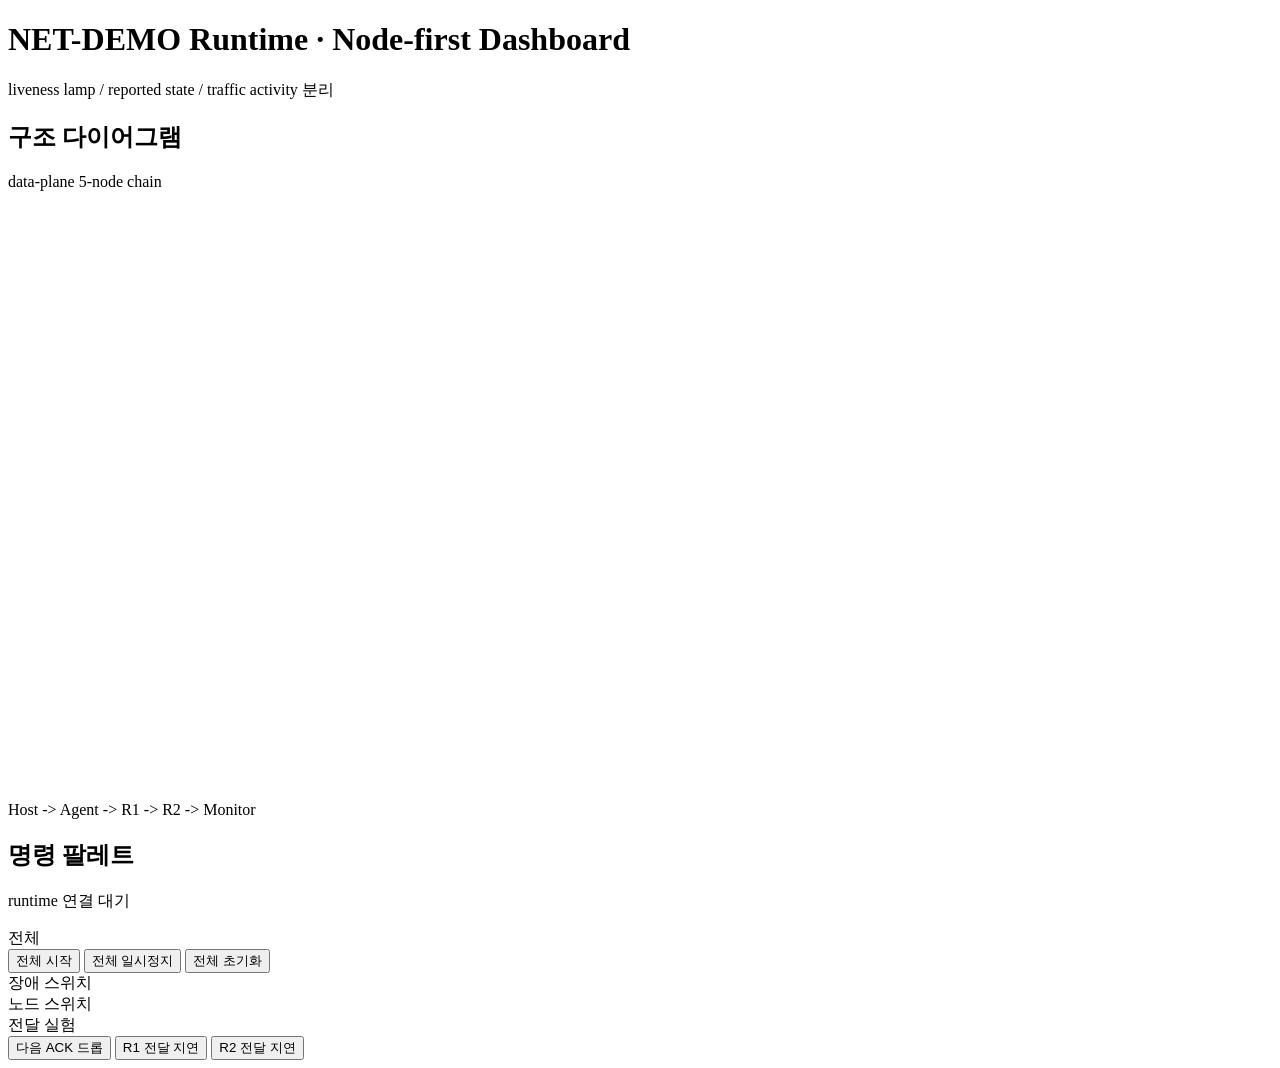
==== web_ui/static/index.html @ 619d0aa9 "Add web UI runtime Ultraworked with [Sisyphus](https://github.com/code-yeongyu/oh-my-openagent)  Co-" ====
<!doctype html>
<html lang="ko">
  <head>
    <meta charset="utf-8" />
    <meta name="viewport" content="width=device-width, initial-scale=1" />
    <title>NW Runtime Web UI</title>
    <link rel="stylesheet" href="/app.css" />
  </head>
  <body>
    <div class="app-shell">
      <header class="summary-card" aria-label="runtime summary">
        <div>
          <h1>NET-DEMO Runtime · Node-first Dashboard</h1>
          <p>liveness lamp / reported state / traffic activity 분리</p>
        </div>
        <div id="summary-metrics" class="summary-metrics" aria-live="polite"></div>
      </header>

      <main class="main-stack">
        <section class="diagram-card" aria-label="구조 다이어그램">
          <div class="diagram-heading">
            <h2>구조 다이어그램</h2>
            <span>data-plane 5-node chain</span>
          </div>
          <div class="diagram-scroll">
            <div id="diagram-canvas" class="diagram-canvas" data-testid="diagram-overlay-host">
              <svg id="data-path-svg" class="data-path-svg" viewBox="0 0 1460 700" fill="none" aria-hidden="true">
                <defs>
                  <marker id="arrow-blue" markerWidth="10" markerHeight="10" refX="8" refY="5" orient="auto">
                    <path d="M0,0 L10,5 L0,10 z" fill="#0ea5e9"></path>
                  </marker>
                  <marker id="arrow-gray" markerWidth="10" markerHeight="10" refX="8" refY="5" orient="auto">
                    <path d="M0,0 L10,5 L0,10 z" fill="#94a3b8"></path>
                  </marker>
                  <marker id="arrow-green" markerWidth="10" markerHeight="10" refX="8" refY="5" orient="auto">
                    <path d="M0,0 L10,5 L0,10 z" fill="#10b981"></path>
                  </marker>
                  <marker id="arrow-orange" markerWidth="10" markerHeight="10" refX="8" refY="5" orient="auto">
                    <path d="M0,0 L10,5 L0,10 z" fill="#f97316"></path>
                  </marker>
                  <marker id="arrow-red" markerWidth="10" markerHeight="10" refX="8" refY="5" orient="auto">
                    <path d="M0,0 L10,5 L0,10 z" fill="#ef4444"></path>
                  </marker>
                </defs>
                <g id="data-path" data-testid="data-path"></g>
              </svg>
              <div class="path-label">Host -&gt; Agent -&gt; R1 -&gt; R2 -&gt; Monitor</div>
              <div id="node-layer" class="node-layer"></div>
              <aside id="detail-inspector" class="detail-inspector-overlay" data-testid="node-detail-inspector" data-overlay="diagram" data-detail-state="closed" hidden>
                <div id="detail-inspector-inner" class="detail-inspector-inner"></div>
              </aside>
            </div>
          </div>
        </section>

        <section class="control-strip" aria-label="명령 팔레트">
          <div>
            <h2>명령 팔레트</h2>
            <p id="runtime-status" aria-live="polite">runtime 연결 대기</p>
          </div>
          <div class="control-groups">
            <div class="control-group control-group-system" aria-label="전체 제어">
              <span class="control-group-title">전체</span>
              <div class="command-buttons">
                <button data-command="start">전체 시작</button>
                <button data-command="pause">전체 일시정지</button>
                <button data-command="reset">전체 초기화</button>
              </div>
            </div>
            <div class="control-group control-group-fault" aria-label="장애 스위치">
              <span class="control-group-title">장애 스위치</span>
              <div id="fault-switches" class="switch-grid"></div>
            </div>
            <div class="control-group control-group-node" aria-label="노드 스위치">
              <span class="control-group-title">노드 스위치</span>
              <div id="node-switches" class="switch-grid"></div>
            </div>
            <div class="control-group control-group-experiment" aria-label="전달 실험">
              <span class="control-group-title">전달 실험</span>
              <div class="command-buttons">
                <button data-command="ackdrop">다음 ACK 드롭</button>
                <button data-command="delay r1 1.5">R1 전달 지연</button>
                <button data-command="delay r2 1.5">R2 전달 지연</button>
              </div>
            </div>
          </div>
        </section>

      </main>
    </div>
    <script src="/app.js"></script>
  </body>
</html>
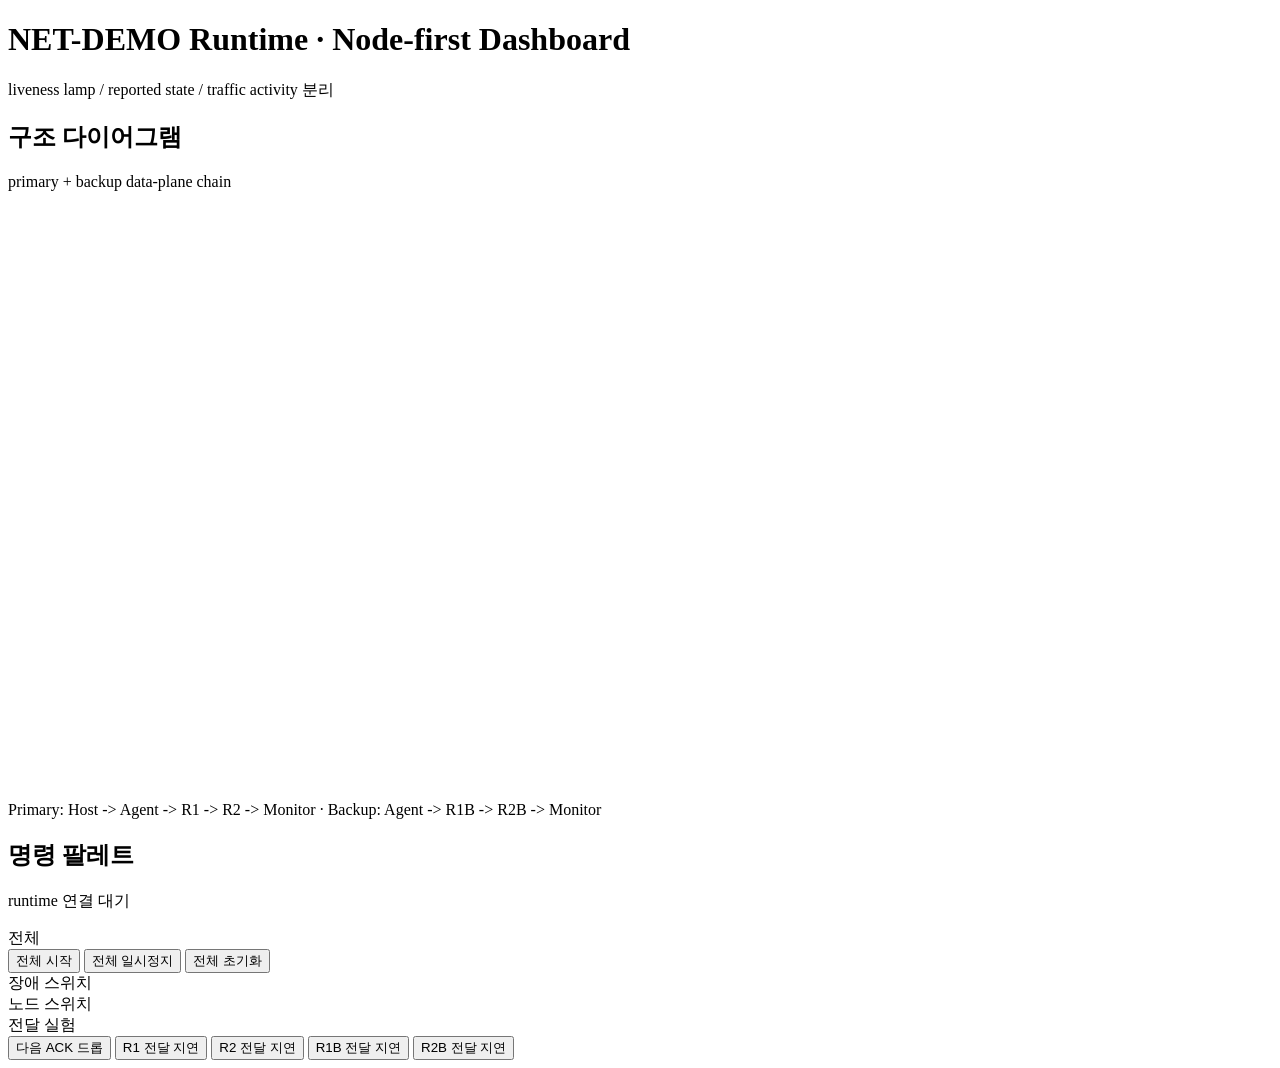
==== commit 801482f9: "Update controller and Web UI routing surface" ====
--- a/web_ui/static/index.html
+++ b/web_ui/static/index.html
@@ -20,7 +20,7 @@
         <section class="diagram-card" aria-label="구조 다이어그램">
           <div class="diagram-heading">
             <h2>구조 다이어그램</h2>
-            <span>data-plane 5-node chain</span>
+            <span>primary + backup data-plane chain</span>
           </div>
           <div class="diagram-scroll">
             <div id="diagram-canvas" class="diagram-canvas" data-testid="diagram-overlay-host">
@@ -44,7 +44,7 @@
                 </defs>
                 <g id="data-path" data-testid="data-path"></g>
               </svg>
-              <div class="path-label">Host -&gt; Agent -&gt; R1 -&gt; R2 -&gt; Monitor</div>
+              <div class="path-label">Primary: Host -&gt; Agent -&gt; R1 -&gt; R2 -&gt; Monitor · Backup: Agent -&gt; R1B -&gt; R2B -&gt; Monitor</div>
               <div id="node-layer" class="node-layer"></div>
               <aside id="detail-inspector" class="detail-inspector-overlay" data-testid="node-detail-inspector" data-overlay="diagram" data-detail-state="closed" hidden>
                 <div id="detail-inspector-inner" class="detail-inspector-inner"></div>
@@ -81,6 +81,8 @@
                 <button data-command="ackdrop">다음 ACK 드롭</button>
                 <button data-command="delay r1 1.5">R1 전달 지연</button>
                 <button data-command="delay r2 1.5">R2 전달 지연</button>
+                <button data-command="delay r1b 1.5">R1B 전달 지연</button>
+                <button data-command="delay r2b 1.5">R2B 전달 지연</button>
               </div>
             </div>
           </div>
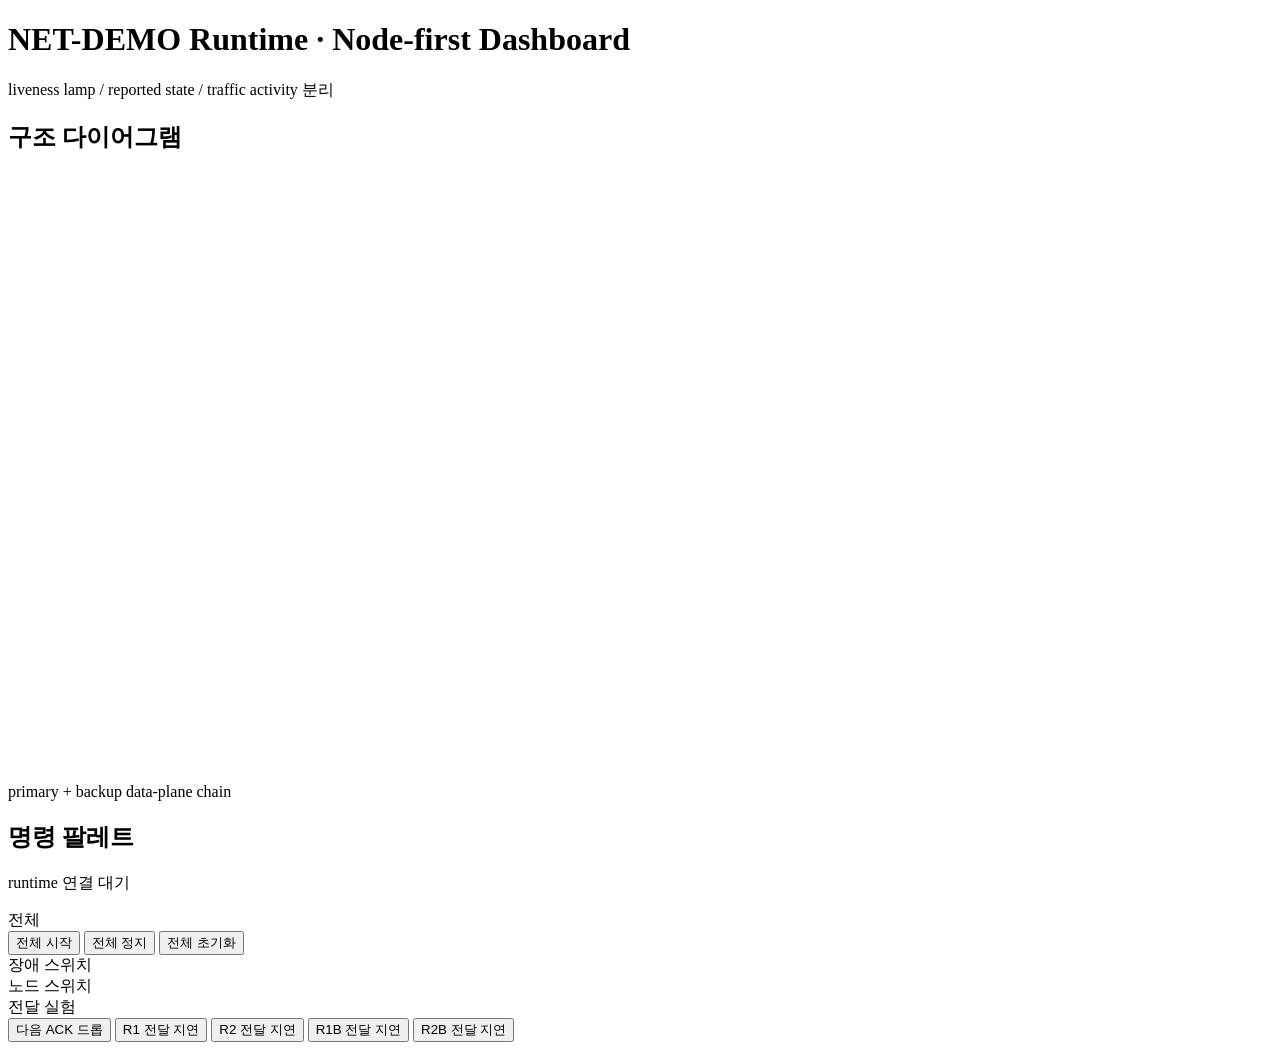
==== commit ccfdab8b: "Update Web UI route path semantics" ====
--- a/web_ui/static/index.html
+++ b/web_ui/static/index.html
@@ -20,7 +20,6 @@
         <section class="diagram-card" aria-label="구조 다이어그램">
           <div class="diagram-heading">
             <h2>구조 다이어그램</h2>
-            <span>primary + backup data-plane chain</span>
           </div>
           <div class="diagram-scroll">
             <div id="diagram-canvas" class="diagram-canvas" data-testid="diagram-overlay-host">
@@ -44,7 +43,7 @@
                 </defs>
                 <g id="data-path" data-testid="data-path"></g>
               </svg>
-              <div class="path-label">Primary: Host -&gt; Agent -&gt; R1 -&gt; R2 -&gt; Monitor · Backup: Agent -&gt; R1B -&gt; R2B -&gt; Monitor</div>
+              <div class="path-label">primary + backup data-plane chain</div>
               <div id="node-layer" class="node-layer"></div>
               <aside id="detail-inspector" class="detail-inspector-overlay" data-testid="node-detail-inspector" data-overlay="diagram" data-detail-state="closed" hidden>
                 <div id="detail-inspector-inner" class="detail-inspector-inner"></div>
@@ -63,7 +62,7 @@
               <span class="control-group-title">전체</span>
               <div class="command-buttons">
                 <button data-command="start">전체 시작</button>
-                <button data-command="pause">전체 일시정지</button>
+                <button data-command="pause">전체 정지</button>
                 <button data-command="reset">전체 초기화</button>
               </div>
             </div>
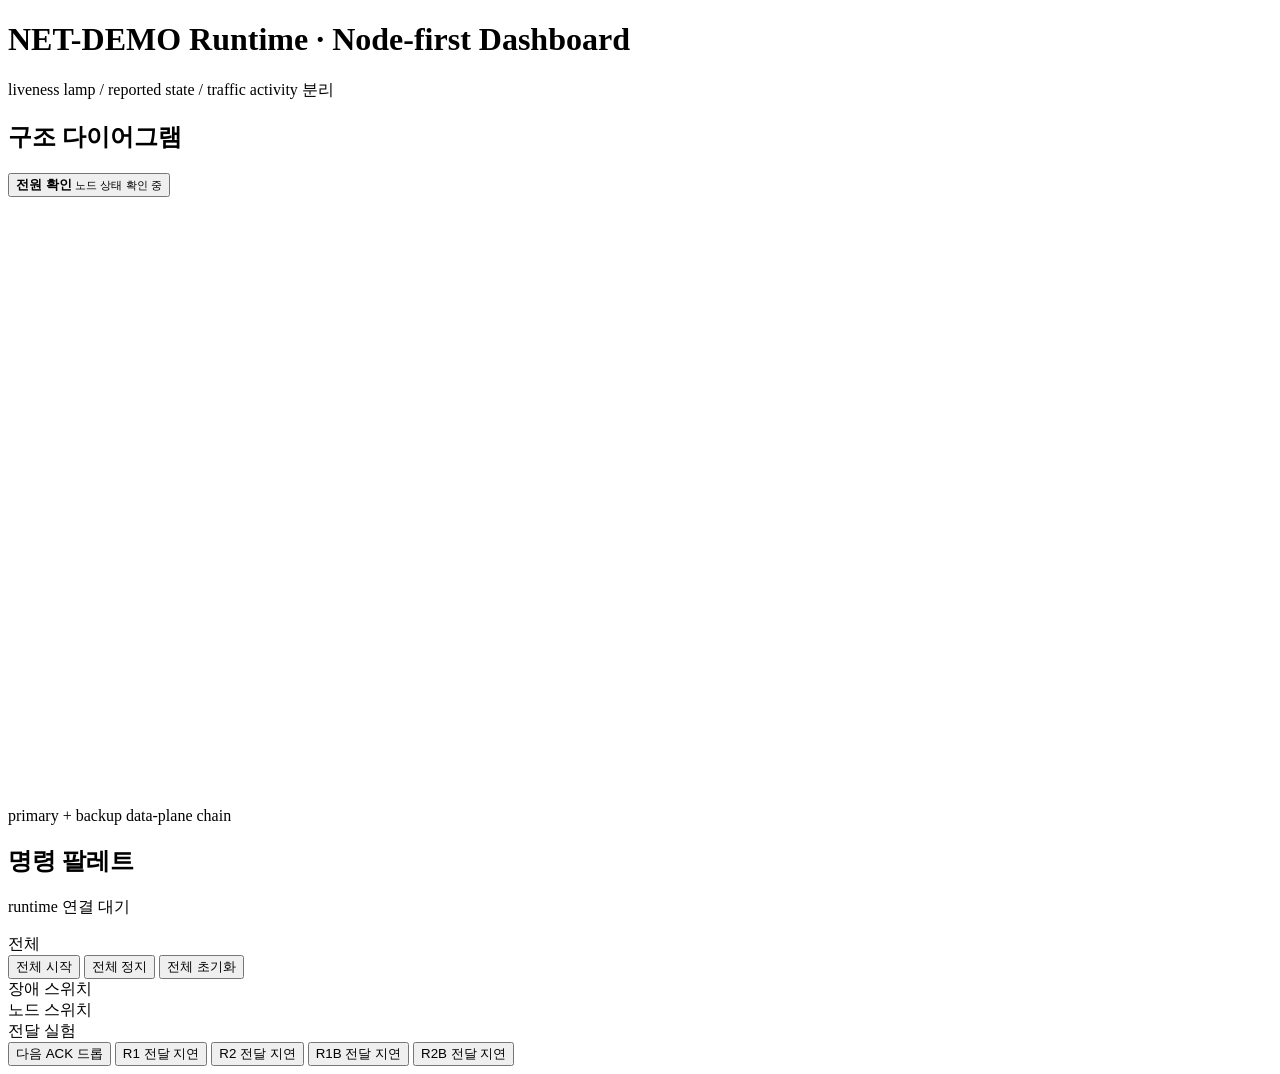
==== commit a7086888: "Add Web UI node power controls" ====
--- a/web_ui/static/index.html
+++ b/web_ui/static/index.html
@@ -20,6 +20,13 @@
         <section class="diagram-card" aria-label="구조 다이어그램">
           <div class="diagram-heading">
             <h2>구조 다이어그램</h2>
+            <button id="node-power-button" class="node-power-button" type="button" aria-label="노드 전원 제어" data-power-state="unknown">
+              <span class="power-icon" aria-hidden="true"></span>
+              <span class="power-copy">
+                <strong id="node-power-label">전원 확인</strong>
+                <small id="node-power-hint">노드 상태 확인 중</small>
+              </span>
+            </button>
           </div>
           <div class="diagram-scroll">
             <div id="diagram-canvas" class="diagram-canvas" data-testid="diagram-overlay-host">
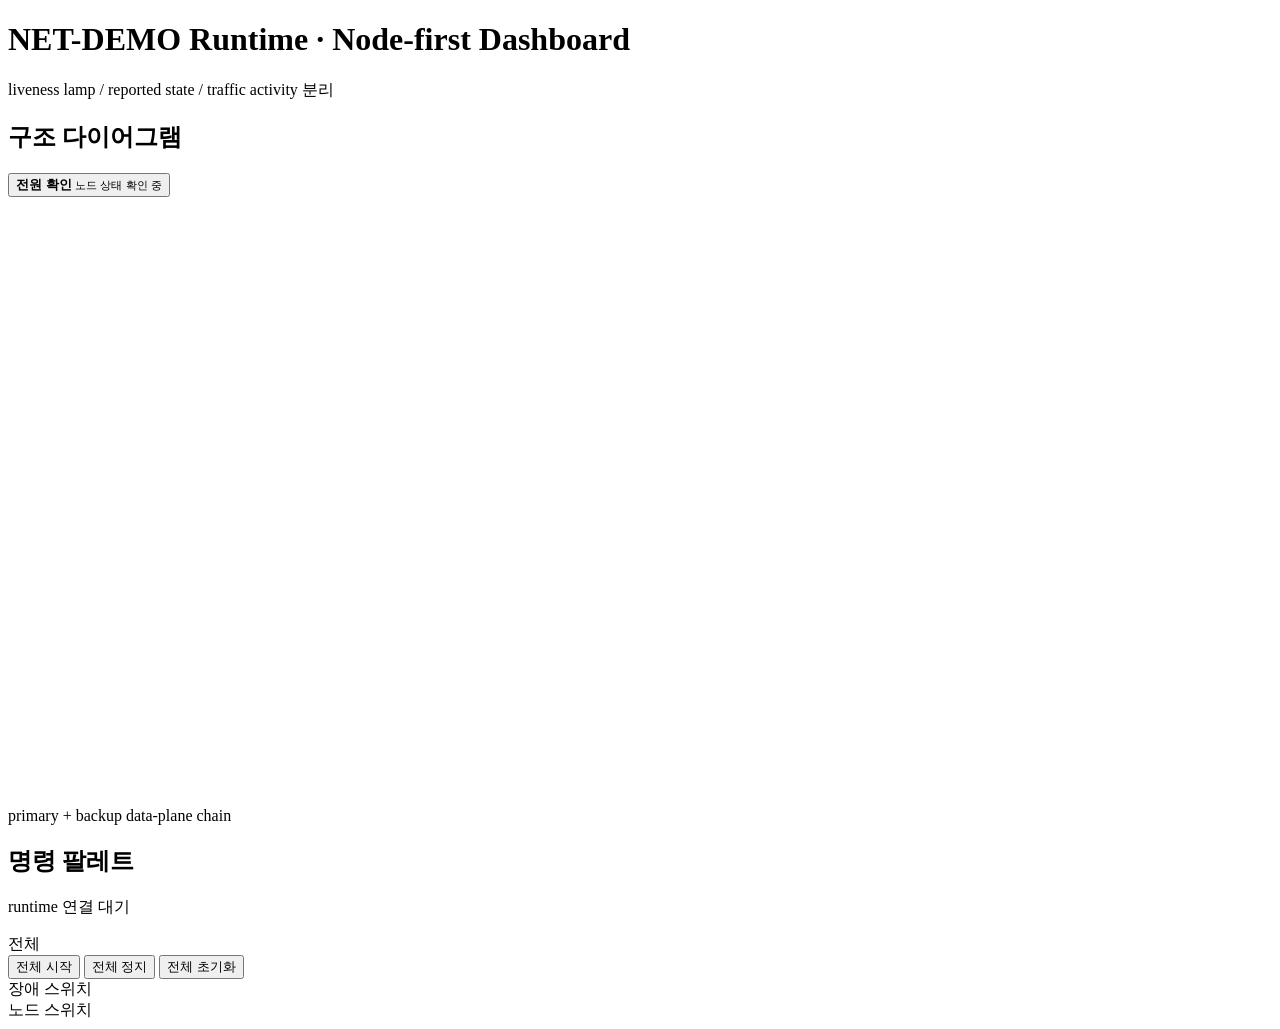
==== commit 2e17bf88: "Web UI 명령 팔레트 정리" ====
--- a/web_ui/static/index.html
+++ b/web_ui/static/index.html
@@ -81,16 +81,6 @@
               <span class="control-group-title">노드 스위치</span>
               <div id="node-switches" class="switch-grid"></div>
             </div>
-            <div class="control-group control-group-experiment" aria-label="전달 실험">
-              <span class="control-group-title">전달 실험</span>
-              <div class="command-buttons">
-                <button data-command="ackdrop">다음 ACK 드롭</button>
-                <button data-command="delay r1 1.5">R1 전달 지연</button>
-                <button data-command="delay r2 1.5">R2 전달 지연</button>
-                <button data-command="delay r1b 1.5">R1B 전달 지연</button>
-                <button data-command="delay r2b 1.5">R2B 전달 지연</button>
-              </div>
-            </div>
           </div>
         </section>
 
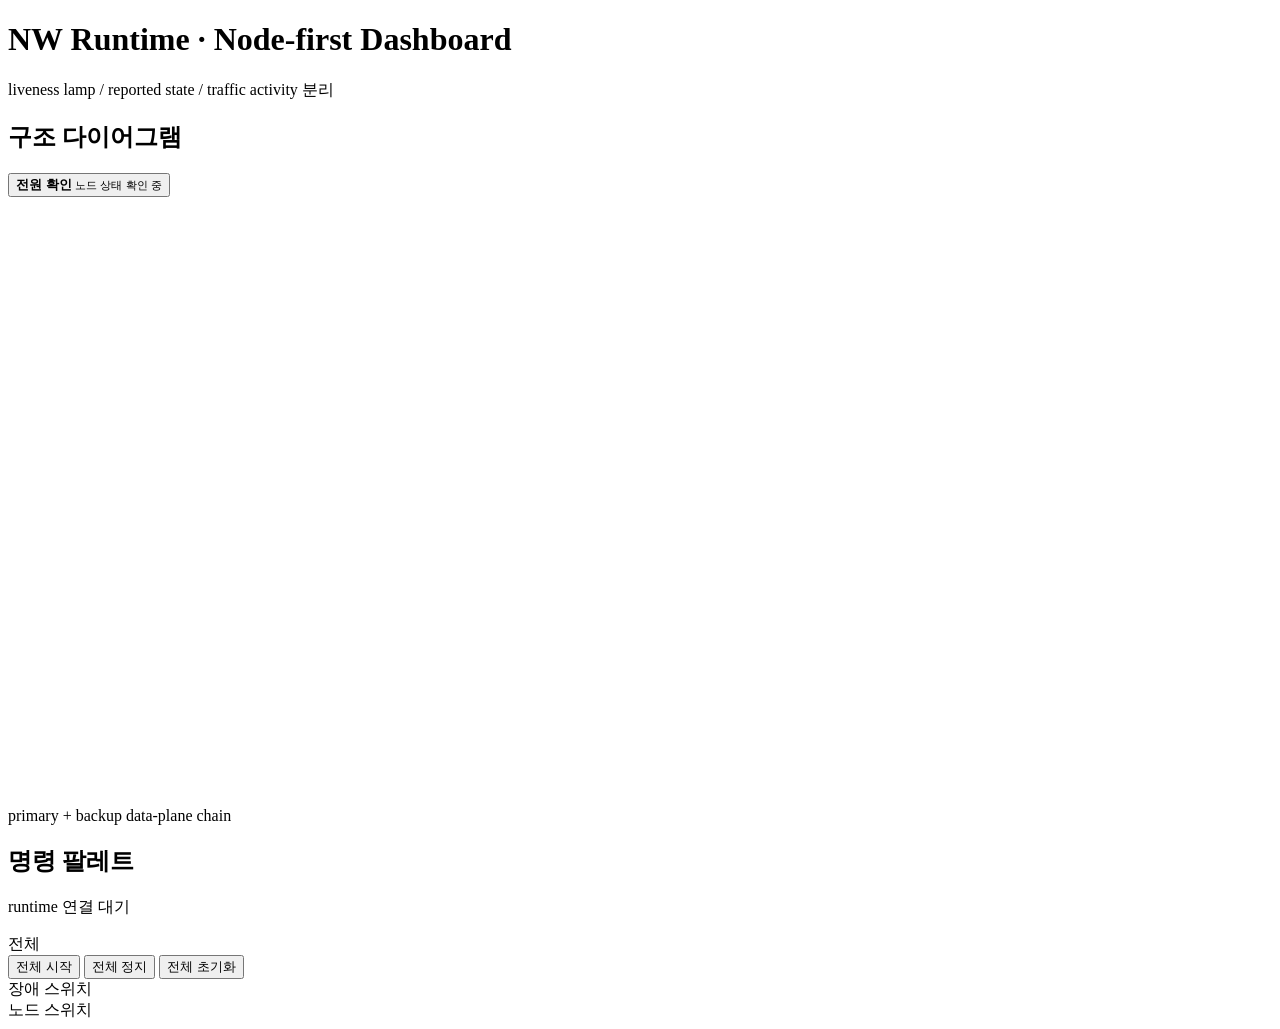
==== commit 31d7bb23: "런타임 표시 문구 정리" ====
--- a/web_ui/static/index.html
+++ b/web_ui/static/index.html
@@ -10,7 +10,7 @@
     <div class="app-shell">
       <header class="summary-card" aria-label="runtime summary">
         <div>
-          <h1>NET-DEMO Runtime · Node-first Dashboard</h1>
+          <h1>NW Runtime · Node-first Dashboard</h1>
           <p>liveness lamp / reported state / traffic activity 분리</p>
         </div>
         <div id="summary-metrics" class="summary-metrics" aria-live="polite"></div>
